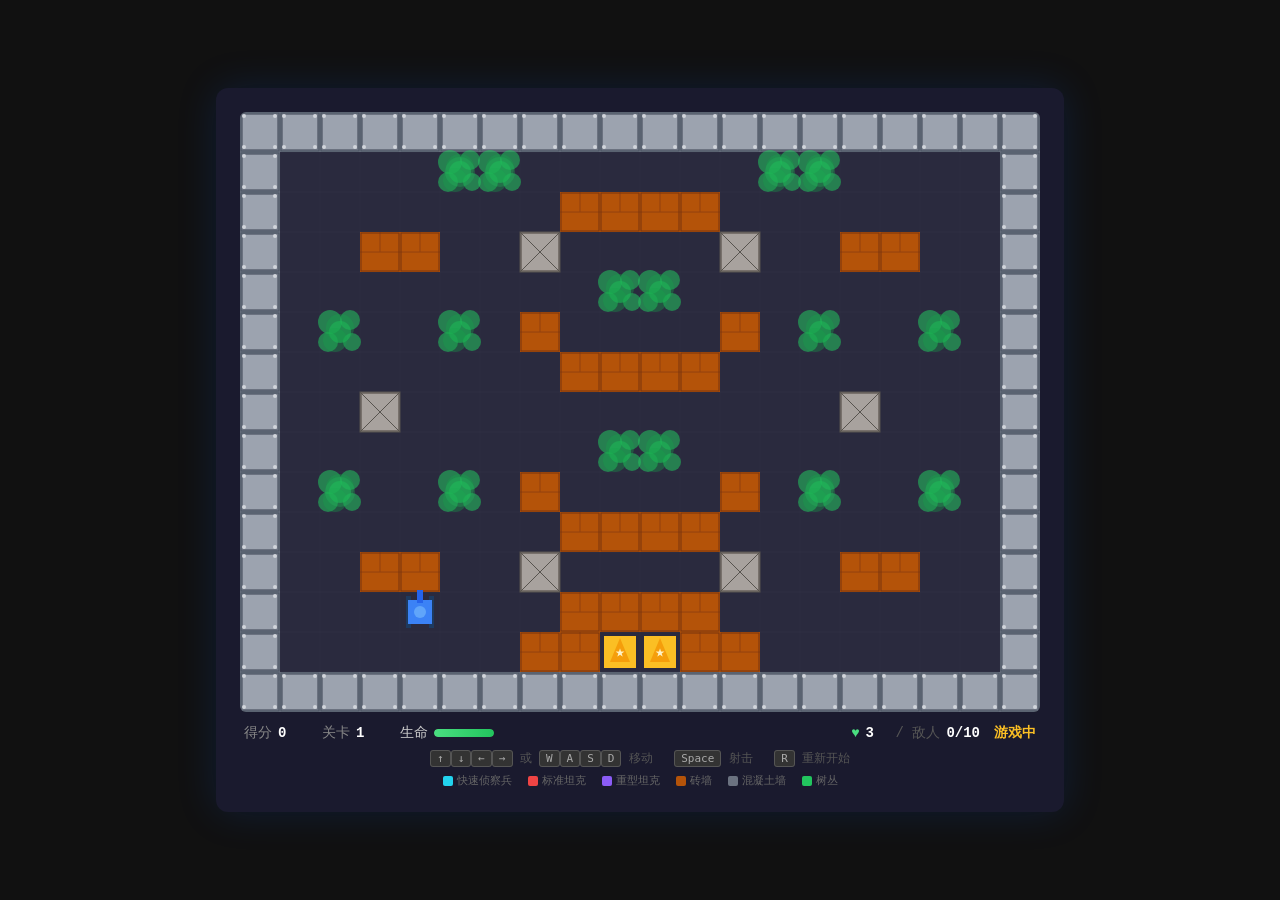
==== tank.html @ 2a3b8812 "Fix: restart speed bug, add base brick wall protection" ====
<!DOCTYPE html>
<html lang="zh-CN">
<head>
<meta charset="UTF-8">
<meta name="viewport" content="width=device-width, initial-scale=1.0">
<title>坦克大战</title>
<style>
*,*::before,*::after{margin:0;padding:0;box-sizing:border-box}
body{background:#111;display:flex;justify-content:center;align-items:center;min-height:100vh;font-family:'Courier New',monospace;user-select:none;overflow:hidden}
.game-wrapper{background:#1a1a2e;border-radius:12px;padding:24px;box-shadow:0 0 40px rgba(0,100,255,0.15)}
canvas{display:block;border-radius:6px;box-shadow:inset 0 0 20px rgba(0,0,0,0.5);background:#2a2a3e}
.hud{display:flex;justify-content:space-between;align-items:center;margin-top:12px;color:#ccc;font-size:14px;padding:0 4px}
.hud-left,.hud-right{display:flex;gap:24px}
.hud-item{display:flex;align-items:center;gap:6px}
.hud-item .label{color:#888}
.hud-item .value{color:#fff;font-weight:bold;min-width:20px}
.lives-icon{color:#4ade80}
.hp-bar{display:flex;align-items:center;gap:6px}
.hp-bar-fill{width:60px;height:8px;background:#333;border-radius:4px;overflow:hidden}
.hp-bar-fill div{height:100%;background:linear-gradient(90deg,#4ade80,#22c55e);border-radius:4px;transition:width 0.2s}
.controls-hint{color:#555;font-size:12px;text-align:center;margin-top:8px}
.controls-hint kbd{background:#333;color:#aaa;padding:1px 6px;border-radius:3px;border:1px solid #555;font-size:11px}
.legend{display:flex;gap:16px;justify-content:center;margin-top:6px;font-size:11px;color:#666}
.legend-item{display:flex;align-items:center;gap:4px}
.legend-dot{width:10px;height:10px;border-radius:2px;display:inline-block}
</style>
</head>
<body>
<div class="game-wrapper">
<canvas id="gameCanvas" width="800" height="600"></canvas>
<div class="hud">
  <div class="hud-left">
    <div class="hud-item"><span class="label">得分</span><span class="value" id="score">0</span></div>
    <div class="hud-item"><span class="label">关卡</span><span class="value" id="wave">1</span></div>
    <div class="hp-bar">
      <span class="label">生命</span>
      <div class="hp-bar-fill"><div id="hpFill" style="width:100%"></div></div>
    </div>
  </div>
  <div class="hud-item">
    <span class="lives-icon">&#9829;</span><span class="value" id="lives">3</span>
    <span style="color:#555;margin-left:4px;">/ 敌人</span><span class="value" id="enemies">0</span>
    <span class="value" id="gameState" style="color:#fbbf24;margin-left:8px;">游戏中</span>
  </div>
</div>
<div class="controls-hint">
  <kbd>&uarr;</kbd><kbd>&darr;</kbd><kbd>&larr;</kbd><kbd>&rarr;</kbd> 或 <kbd>W</kbd><kbd>A</kbd><kbd>S</kbd><kbd>D</kbd> 移动 &nbsp;
  <kbd>Space</kbd> 射击 &nbsp;
  <kbd>R</kbd> 重新开始
</div>
<div class="legend">
  <span class="legend-item"><span class="legend-dot" style="background:#22d3ee"></span>快速侦察兵</span>
  <span class="legend-item"><span class="legend-dot" style="background:#ef4444"></span>标准坦克</span>
  <span class="legend-item"><span class="legend-dot" style="background:#8b5cf6"></span>重型坦克</span>
  <span class="legend-item"><span class="legend-dot" style="background:#b45309"></span>砖墙</span>
  <span class="legend-item"><span class="legend-dot" style="background:#6b7280"></span>混凝土墙</span>
  <span class="legend-item"><span class="legend-dot" style="background:#22c55e"></span>树丛</span>
</div>
</div>
<script>
// ===================== Canvas =====================
const canvas=document.getElementById('gameCanvas'),ctx=canvas.getContext('2d');
const W=800,H=600,TILE=40,COLS=20,ROWS=15;
const DIR={UP:0,RIGHT:1,DOWN:2,LEFT:3},DX=[0,1,0,-1],DY=[-1,0,1,0];

// ===================== Tank Types =====================
const TANK_TYPES={
  FAST:{
    id:'fast',speed:1.2,size:28,bulletDamage:33,wallDamage:1,hp:1,
    color:'#22d3ee',trackColor:'#0e7490',bodyColor:'#22d3ee',accentColor:'#67e8f9',barrelColor:'#0891b2',
    label:'侦察兵',score:80
  },
  MEDIUM:{
    id:'medium',speed:0.9,size:32,bulletDamage:50,wallDamage:3,hp:2,
    color:'#ef4444',trackColor:'#991b1b',bodyColor:'#ef4444',accentColor:'#f87171',barrelColor:'#b91c1c',
    label:'标准坦克',score:120
  },
  HEAVY:{
    id:'heavy',speed:0.6,size:36,bulletDamage:100,wallDamage:9,hp:3,
    color:'#8b5cf6',trackColor:'#4c1d95',bodyColor:'#8b5cf6',accentColor:'#a78bfa',barrelColor:'#5b21b6',
    label:'重型坦克',score:180
  }
};
const TANK_TYPE_KEYS=['FAST','MEDIUM','HEAVY'];
const PLAYER_MAX_HP=100;

// ===================== Map =====================
// 0=empty 1=brick 2=steel 3=base 4=concrete 5=bush
const MAP_TEMPLATE=[
  [2,2,2,2,2,2,2,2,2,2,2,2,2,2,2,2,2,2,2,2],
  [2,0,0,0,0,5,5,0,0,0,0,0,0,5,5,0,0,0,0,2],
  [2,0,0,0,0,0,0,0,1,1,1,1,0,0,0,0,0,0,0,2],
  [2,0,0,1,1,0,0,4,0,0,0,0,4,0,0,1,1,0,0,2],
  [2,0,0,0,0,0,0,0,0,5,5,0,0,0,0,0,0,0,0,2],
  [2,0,5,0,0,5,0,1,0,0,0,0,1,0,5,0,0,5,0,2],
  [2,0,0,0,0,0,0,0,1,1,1,1,0,0,0,0,0,0,0,2],
  [2,0,0,4,0,0,0,0,0,0,0,0,0,0,0,4,0,0,0,2],
  [2,0,0,0,0,0,0,0,0,5,5,0,0,0,0,0,0,0,0,2],
  [2,0,5,0,0,5,0,1,0,0,0,0,1,0,5,0,0,5,0,2],
  [2,0,0,0,0,0,0,0,1,1,1,1,0,0,0,0,0,0,0,2],
  [2,0,0,1,1,0,0,4,0,0,0,0,4,0,0,1,1,0,0,2],
  [2,0,0,0,0,0,0,0,1,1,1,1,0,0,0,0,0,0,0,2],
  [2,0,0,0,0,0,0,1,1,3,3,1,1,0,0,0,0,0,0,2],
  [2,2,2,2,2,2,2,2,2,2,2,2,2,2,2,2,2,2,2,2]
];

// ===================== Wall HP =====================
const WALL_INIT_HP={1:3,4:9};
function initWallHp(map){
  const hp={};
  for(let r=0;r<ROWS;r++)
    for(let c=0;c<COLS;c++)
      if(map[r][c]===1||map[r][c]===4) hp[r+','+c]=WALL_INIT_HP[map[r][c]];
  return hp;
}

// ===================== Classes =====================
class Tank{
  constructor(x,y,dir,type,isPlayer){
    this.x=x;this.y=y;this.dir=dir;
    this.type=type;
    this.isPlayer=isPlayer;
    this.size=type.size;
    this.speed=type.speed;
    this.alive=true;
    this.lastFire=0;
    this.cooldown=isPlayer?300:1500+Math.random()*500;
    this.hp=isPlayer?PLAYER_MAX_HP:type.hp;
    this.maxHp=this.hp;
    this.invincible=0;
    this.aiDir=dir;
    this.aiTimer=30+Math.floor(Math.random()*60);
    this.aiFireTimer=60+Math.floor(Math.random()*80);
    this.aiFireInterval=2000+Math.random()*3000;
  }
  get cx(){return this.x+this.size/2}
  get cy(){return this.y+this.size/2}
  get rect(){return{x:this.x,y:this.y,w:this.size,h:this.size}}
  canFire(now){return now-this.lastFire>=this.cooldown}
  fire(now){
    this.lastFire=now;
    const bx=this.cx+DX[this.dir]*(this.size/2+2);
    const by=this.cy+DY[this.dir]*(this.size/2+2);
    return new Bullet(bx,by,this.dir,this);
  }
  wouldCollide(nx,ny,map,tanks){
    const m=1;
    const l=Math.floor((nx+m)/TILE),r=Math.floor((nx+this.size-m-1)/TILE);
    const t=Math.floor((ny+m)/TILE),b=Math.floor((ny+this.size-m-1)/TILE);
    for(let row=t;row<=b;row++)
      for(let col=l;col<=r;col++){
        if(row<0||row>=ROWS||col<0||col>=COLS) return true;
        const tile=map[row][col];
        if(tile!==0&&tile!==5&&tile!==3) return true; // bush and base are passable for tanks
      }
    for(const tank of tanks){
      if(tank===this||!tank.alive) continue;
      if(nx<tank.x+tank.size&&nx+this.size>tank.x&&ny<tank.y+tank.size&&ny+this.size>tank.y) return true;
    }
    return false;
  }
  move(dir,map,tanks){
    this.dir=dir;
    const nx=this.x+DX[dir]*this.speed;
    const ny=this.y+DY[dir]*this.speed;
    if(!this.wouldCollide(nx,ny,map,tanks)){this.x=nx;this.y=ny;return true}
    return false;
  }
  takeDamage(dmg){
    if(this.invincible>0) return false;
    this.hp-=dmg;
    if(this.hp<=0){this.hp=0;this.alive=false;return true}
    this.invincible=30;
    return false;
  }
  draw(ctx){
    if(!this.alive) return;
    const s=this.size,x=this.x,y=this.y,t=this.type;
    if(this.invincible>0&&Math.floor(this.invincible/3)%2===0) return;
    ctx.save();
    // Player uses blue colors
    const pCol=this.isPlayer?{track:'#1e3a5f',body:'#3b82f6',accent:'#60a5fa',barrel:'#2563eb'}:null;
    // Tracks
    ctx.fillStyle=pCol?pCol.track:t.trackColor;
    if(this.dir===DIR.UP||this.dir===DIR.DOWN){
      ctx.fillRect(x+2,y,5,s);ctx.fillRect(x+s-7,y,5,s);
    }else{
      ctx.fillRect(x,y+2,s,5);ctx.fillRect(x,y+s-7,s,5);
    }
    ctx.fillStyle=pCol?pCol.body:t.bodyColor;
    if(t.id==='fast'){
      // Angular body for fast tank
      ctx.beginPath();
      ctx.moveTo(x+4,y+s/2);ctx.lineTo(x+s/2,y+4);ctx.lineTo(x+s-4,y+s/2);
      ctx.lineTo(x+s/2,y+s-4);ctx.closePath();ctx.fill();
    }else if(t.id==='heavy'){
      // Heavy: thicker body with extra armor lines
      ctx.fillRect(x+3,y+3,s-6,s-6);
      ctx.fillStyle='rgba(255,255,255,0.1)';
      ctx.fillRect(x+6,y+6,s-12,s-12);
    }else{
      ctx.fillRect(x+4,y+4,s-8,s-8);
    }
    ctx.fillStyle=pCol?pCol.accent:t.accentColor;
    const r=t.id==='heavy'?8:6;
    ctx.beginPath();ctx.arc(x+s/2,y+s/2,r,0,Math.PI*2);ctx.fill();
    ctx.fillStyle=pCol?pCol.barrel:t.barrelColor;
    const bl=this.isPlayer?11:t.id==='heavy'?12:10;
    const bw=t.id==='fast'?4:6;
    const bx=x+s/2+DX[this.dir]*bl,by=y+s/2+DY[this.dir]*bl;
    if(this.dir===DIR.UP||this.dir===DIR.DOWN){
      ctx.fillRect(bx-bw/2,by-(this.dir===DIR.UP?bl:0),bw,bl+2);
    }else{
      ctx.fillRect(bx-(this.dir===DIR.LEFT?bl:0),by-bw/2,bl+2,bw);
    }
    ctx.restore();
  }
}

class Bullet{
  constructor(x,y,dir,tank){
    this.x=x;this.y=y;this.dir=dir;
    this.tank=tank;
    this.isPlayer=tank.isPlayer;
    this.speed=tank.isPlayer?5:tank.type.id==='fast'?4.5:tank.type.id==='heavy'?3.5:4;
    this.size=6;
    this.alive=true;
    this.wallDamage=tank.isPlayer?3:tank.type.wallDamage;
    this.pDamage=tank.isPlayer?1:tank.type.bulletDamage;
  }
  get cx(){return this.x+this.size/2}
  get cy(){return this.y+this.size/2}
  move(){
    this.x+=DX[this.dir]*this.speed;this.y+=DY[this.dir]*this.speed;
    if(this.x<-10||this.x>W+10||this.y<-10||this.y>H+10) this.alive=false;
  }
  draw(ctx){
    if(!this.alive) return;
    const c=this.isPlayer?'#ffdd44':this.tank.type.id==='fast'?'#67e8f9':this.tank.type.id==='heavy'?'#c084fc':'#ff6666';
    ctx.fillStyle=c;ctx.shadowColor=c;ctx.shadowBlur=8;
    ctx.beginPath();ctx.arc(this.cx,this.cy,this.size/2,0,Math.PI*2);ctx.fill();
    ctx.shadowBlur=0;
  }
}

class Explosion{
  constructor(x,y,big){this.x=x;this.y=y;this.radius=big?24:16;this.maxRadius=big?28:18;this.life=1;this.alive=true}
  update(){this.life-=0.04;if(this.life<=0){this.alive=false;return}this.radius+=(this.maxRadius-this.radius)*0.2}
  draw(ctx){
    if(!this.alive) return;
    const a=this.life;
    ctx.fillStyle=`rgba(255,200,50,${a*0.3})`;ctx.beginPath();ctx.arc(this.x,this.y,this.radius*1.5,0,Math.PI*2);ctx.fill();
    ctx.fillStyle=`rgba(255,255,255,${a})`;ctx.beginPath();ctx.arc(this.x,this.y,this.radius*0.4,0,Math.PI*2);ctx.fill();
    ctx.fillStyle=`rgba(255,150,50,${a*0.8})`;ctx.beginPath();ctx.arc(this.x,this.y,this.radius*0.8,0,Math.PI*2);ctx.fill();
  }
}

// ===================== Game =====================
let game=null;

function createGame(){
  const map=MAP_TEMPLATE.map(r=>[...r]);
  const wallHp=initWallHp(map);
  const player=new Tank(4*TILE+4,12*TILE+4,DIR.UP,TANK_TYPES.MEDIUM,true);
  player.hp=PLAYER_MAX_HP;player.maxHp=PLAYER_MAX_HP;
  return{
    map,wallHp,player,
    enemies:[],bullets:[],explosions:[],
    score:0,lives:3,wave:0,
    enemiesSpawned:0,enemiesKilled:0,
    spawnTimer:0,spawnInterval:3000,
    state:'playing',keys:{},
    ENEMIES_PER_WAVE:10,MAX_ACTIVE_ENEMIES:4,
    spawnPositions:[[1*TILE+4,1*TILE+4],[9*TILE+4,1*TILE+4],[17*TILE+4,1*TILE+4]],
    nextWave(){
      this.wave++;this.enemiesSpawned=0;this.enemiesKilled=0;
      // Heal some walls
      for(let r=0;r<ROWS;r++)for(let c=0;c<COLS;c++){
        if(MAP_TEMPLATE[r][c]===1&&this.map[r][c]===0&&Math.random()<0.3){
          this.map[r][c]=1;this.wallHp[r+','+c]=WALL_INIT_HP[1];
        }
      }
    },
    spawnEnemy(now){
      if(this.enemiesSpawned>=this.ENEMIES_PER_WAVE) return;
      if(this.enemies.filter(e=>e.alive).length>=this.MAX_ACTIVE_ENEMIES) return;
      // Random tank type with weighted distribution
      const r=Math.random();
      const tKey=r<0.4?'FAST':r<0.75?'MEDIUM':'HEAVY';
      const type=TANK_TYPES[tKey];
      for(let a=0;a<3;a++){
        const p=this.spawnPositions[(Math.floor(Math.random()*3)+a)%3];
        const tank=new Tank(p[0],p[1],DIR.DOWN,type,false);
        if(!tank.wouldCollide(tank.x,tank.y,this.map,[this.player,...this.enemies])){
          this.enemies.push(tank);this.enemiesSpawned++;return;
        }
      }
    }
  };
}

// ===================== Update =====================
function update(g,now){
  if(g.state!=='playing') return;
  const{map,wallHp,player,enemies,explosions}=g;
  // Player input
  if(g.keys['ArrowUp']||g.keys['w'])player.move(DIR.UP,map,[player,...enemies]);
  else if(g.keys['ArrowDown']||g.keys['s'])player.move(DIR.DOWN,map,[player,...enemies]);
  else if(g.keys['ArrowLeft']||g.keys['a'])player.move(DIR.LEFT,map,[player,...enemies]);
  else if(g.keys['ArrowRight']||g.keys['d'])player.move(DIR.RIGHT,map,[player,...enemies]);
  if(player.invincible>0) player.invincible--;
  if(g.keys[' ']&&player.canFire(now)&&player.alive){
    g.bullets.push(player.fire(now));
  }
  // Enemy AI
  for(const e of enemies){
    if(!e.alive) continue;
    e.aiTimer--;e.aiFireTimer--;
    if(e.aiTimer<=0){
      e.aiDir=Math.floor(Math.random()*4);
      e.aiTimer=40+Math.floor(Math.random()*80);
    }
    if(!e.move(e.aiDir,map,[player,...enemies])){
      e.aiDir=Math.floor(Math.random()*4);
      e.aiTimer=20+Math.floor(Math.random()*40);
    }
    if(e.aiFireTimer<=0&&e.canFire(now)){
      g.bullets.push(e.fire(now));
      e.aiFireTimer=40+Math.floor(Math.random()*80);
    }
  }
  // Bullets
  const newBullets=[];
  for(const b of g.bullets){
    if(!b.alive) continue;
    b.move();if(!b.alive) continue;
    const cx=b.cx,cy=b.cy;
    const col=Math.floor(cx/TILE),row=Math.floor(cy/TILE);
    if(row>=0&&row<ROWS&&col>=0&&col<COLS){
      const tile=map[row][col];
      if(tile===1||tile===4){
        const key=row+','+col;
        let hp=wallHp[key]||0;
        hp-=b.wallDamage;
        if(hp<=0){
          map[row][col]=0;delete wallHp[key];
          explosions.push(new Explosion(col*TILE+TILE/2,row*TILE+TILE/2,tile===4));
        }else{
          wallHp[key]=hp;
          // Show spark
          explosions.push(new Explosion(cx,cy,false));
        }
        b.alive=false;continue;
      }else if(tile===2){
        b.alive=false;continue;
      }else if(tile===3){
        map[row][col]=0;b.alive=false;
        explosions.push(new Explosion(col*TILE+TILE/2,row*TILE+TILE/2,true));
        g.state='gameover';continue;
      }
    }
    // Bullet vs tanks
    if(b.isPlayer){
      for(const e of enemies){
        if(!e.alive) continue;
        if(b.x<e.x+e.size&&b.x+b.size>e.x&&b.y<e.y+e.size&&b.y+b.size>e.y){
          b.alive=false;
          if(e.takeDamage(b.pDamage)){
            g.score+=e.type.score;g.enemiesKilled++;
            explosions.push(new Explosion(e.cx,e.cy,true));
          }else{
            explosions.push(new Explosion(b.cx,b.cy,false));
          }
          break;
        }
      }
    }else if(player.alive){
      if(b.x<player.x+player.size&&b.x+b.size>player.x&&b.y<player.y+player.size&&b.y+b.size>player.y){
        b.alive=false;
        if(player.takeDamage(b.pDamage)){
          explosions.push(new Explosion(player.cx,player.cy,true));
          g.lives--;
          if(g.lives<=0){player.alive=false;g.state='gameover'}
          else{
            player.x=4*TILE+4;player.y=12*TILE+4;player.dir=DIR.UP;
            player.hp=PLAYER_MAX_HP;player.invincible=120;
            explosions.push(new Explosion(player.cx,player.cy,false));
          }
        }else{
          explosions.push(new Explosion(b.cx,b.cy,false));
        }
      }
    }
  }
  g.bullets=g.bullets.filter(b=>b.alive);
  g.explosions=explosions.filter(e=>e.alive);
  // Spawn
  g.spawnTimer+=16;
  if(g.spawnTimer>=g.spawnInterval){g.spawnTimer=0;g.spawnEnemy(now)}
  // Wave check
  if(g.enemiesKilled>=g.ENEMIES_PER_WAVE&&g.enemies.filter(e=>e.alive).length===0){
    g.nextWave();
    explosions.push(new Explosion(W/2,H/2,true));
  }
}

// ===================== Render =====================
function render(g){
  const{map,player,enemies,bullets,explosions}=g;
  ctx.fillStyle='#2a2a3e';ctx.fillRect(0,0,W,H);
  // Grid
  ctx.strokeStyle='rgba(255,255,255,0.02)';ctx.lineWidth=1;
  for(let x=0;x<=W;x+=TILE){ctx.beginPath();ctx.moveTo(x,0);ctx.lineTo(x,H);ctx.stroke()}
  for(let y=0;y<=H;y+=TILE){ctx.beginPath();ctx.moveTo(0,y);ctx.lineTo(W,y);ctx.stroke()}
  // Map tiles (except bushes)
  const bushTiles=[];
  for(let r=0;r<ROWS;r++)for(let c=0;c<COLS;c++){
    const t=map[r][c],x=c*TILE,y=r*TILE;
    if(t===0) continue;
    if(t===5){bushTiles.push({r,c,x,y});continue}
    if(t===1){
      ctx.fillStyle='#b45309';ctx.fillRect(x,y,TILE,TILE);
      ctx.strokeStyle='#92400e';ctx.lineWidth=1;
      ctx.beginPath();ctx.moveTo(x,y+TILE/2);ctx.lineTo(x+TILE,y+TILE/2);
      ctx.moveTo(x+TILE/2,y);ctx.lineTo(x+TILE/2,y+TILE/2);ctx.stroke();
      ctx.strokeStyle='#78350f';ctx.strokeRect(x+1,y+1,TILE-2,TILE-2);
    }else if(t===2){
      ctx.fillStyle='#6b7280';ctx.fillRect(x,y,TILE,TILE);
      ctx.fillStyle='#9ca3af';ctx.fillRect(x+3,y+3,TILE-6,TILE-6);
      ctx.strokeStyle='#4b5563';ctx.lineWidth=1;ctx.strokeRect(x+1,y+1,TILE-2,TILE-2);
      ctx.fillStyle='#d1d5db';
      [[4,4],[4,TILE-5],[TILE-5,4],[TILE-5,TILE-5]].forEach(([rx,ry])=>{
        ctx.beginPath();ctx.arc(x+rx,y+ry,2,0,Math.PI*2);ctx.fill();
      });
    }else if(t===3){
      ctx.fillStyle='#fbbf24';ctx.fillRect(x+4,y+4,TILE-8,TILE-8);
      ctx.fillStyle='#f59e0b';
      ctx.beginPath();ctx.moveTo(x+TILE/2,y+6);
      ctx.lineTo(x+TILE/2+10,y+TILE-10);ctx.lineTo(x+TILE/2-10,y+TILE-10);
      ctx.closePath();ctx.fill();
      ctx.fillStyle='#fef3c7';
      ctx.font='10px sans-serif';ctx.textAlign='center';
      ctx.fillText('★',x+TILE/2,y+TILE/2+4);
    }else if(t===4){
      // Concrete wall
      ctx.fillStyle='#78716c';ctx.fillRect(x,y,TILE,TILE);
      ctx.fillStyle='#a8a29e';ctx.fillRect(x+2,y+2,TILE-4,TILE-4);
      ctx.strokeStyle='#57534e';ctx.lineWidth=1;
      ctx.strokeRect(x,y,TILE,TILE);
      // Cross pattern
      ctx.beginPath();ctx.moveTo(x,y);ctx.lineTo(x+TILE,y+TILE);
      ctx.moveTo(x+TILE,y);ctx.lineTo(x,y+TILE);ctx.stroke();
    }
  }
  // Explosions
  for(const ex of explosions)ex.draw(ctx);
  // Bullets
  for(const b of bullets)b.draw(ctx);
  // Tanks
  for(const e of enemies)e.draw(ctx);
  player.draw(ctx);
  // Bushes (semi-transparent on top)
  for(const bt of bushTiles){
    const{x,y}=bt;
    ctx.fillStyle='rgba(34,197,94,0.55)';
    ctx.beginPath();ctx.arc(x+10,y+10,12,0,Math.PI*2);ctx.fill();
    ctx.beginPath();ctx.arc(x+30,y+8,10,0,Math.PI*2);ctx.fill();
    ctx.beginPath();ctx.arc(x+20,y+20,11,0,Math.PI*2);ctx.fill();
    ctx.beginPath();ctx.arc(x+8,y+30,10,0,Math.PI*2);ctx.fill();
    ctx.beginPath();ctx.arc(x+32,y+30,9,0,Math.PI*2);ctx.fill();
    ctx.fillStyle='rgba(22,163,74,0.35)';
    ctx.beginPath();ctx.arc(x+20,y+16,14,0,Math.PI*2);ctx.fill();
    ctx.beginPath();ctx.arc(x+15,y+28,12,0,Math.PI*2);ctx.fill();
    // On bush tiles near base, draw lighter
    if(bt.r===1||bt.r===9){
      ctx.fillStyle='rgba(34,197,94,0.25)';
      ctx.beginPath();ctx.arc(x+20,y+20,15,0,Math.PI*2);ctx.fill();
    }
  }
  // Bullet trail sparkles near wall hits
  // Game over
  if(g.state==='gameover'){
    ctx.fillStyle='rgba(0,0,0,0.6)';ctx.fillRect(0,0,W,H);
    ctx.fillStyle='#ef4444';ctx.font='bold 48px "Courier New",monospace';ctx.textAlign='center';
    ctx.fillText('游戏结束',W/2,H/2-16);
    ctx.fillStyle='#aaa';ctx.font='18px "Courier New",monospace';
    ctx.fillText('得分: '+g.score+'  |  按 R 重新开始',W/2,H/2+36);
  }
  // HUD
  document.getElementById('score').textContent=g.score;
  document.getElementById('lives').textContent=g.lives;
  document.getElementById('wave').textContent=g.wave;
  document.getElementById('enemies').textContent=g.enemies.filter(e=>e.alive).length+'/'+g.ENEMIES_PER_WAVE;
  document.getElementById('gameState').textContent=g.state==='playing'?'游戏中':'游戏结束';
  document.getElementById('hpFill').style.width=Math.max(0,(player.hp/PLAYER_MAX_HP)*100)+'%';
}

// ===================== Main =====================
let animFrame=null;
function startGame(){
  if(animFrame)cancelAnimationFrame(animFrame);
  game=createGame();game.nextWave();
  const loop=(now)=>{update(game,now);render(game);animFrame=requestAnimationFrame(loop)};
  animFrame=requestAnimationFrame(loop);
}
document.addEventListener('keydown',e=>{
  if(game)game.keys[e.key]=true;
  if(e.key==='r'||e.key==='R')startGame();
  if(['ArrowUp','ArrowDown','ArrowLeft','ArrowRight',' '].includes(e.key))e.preventDefault();
});
document.addEventListener('keyup',e=>{if(game)game.keys[e.key]=false});
startGame();
</script>
</body>
</html>
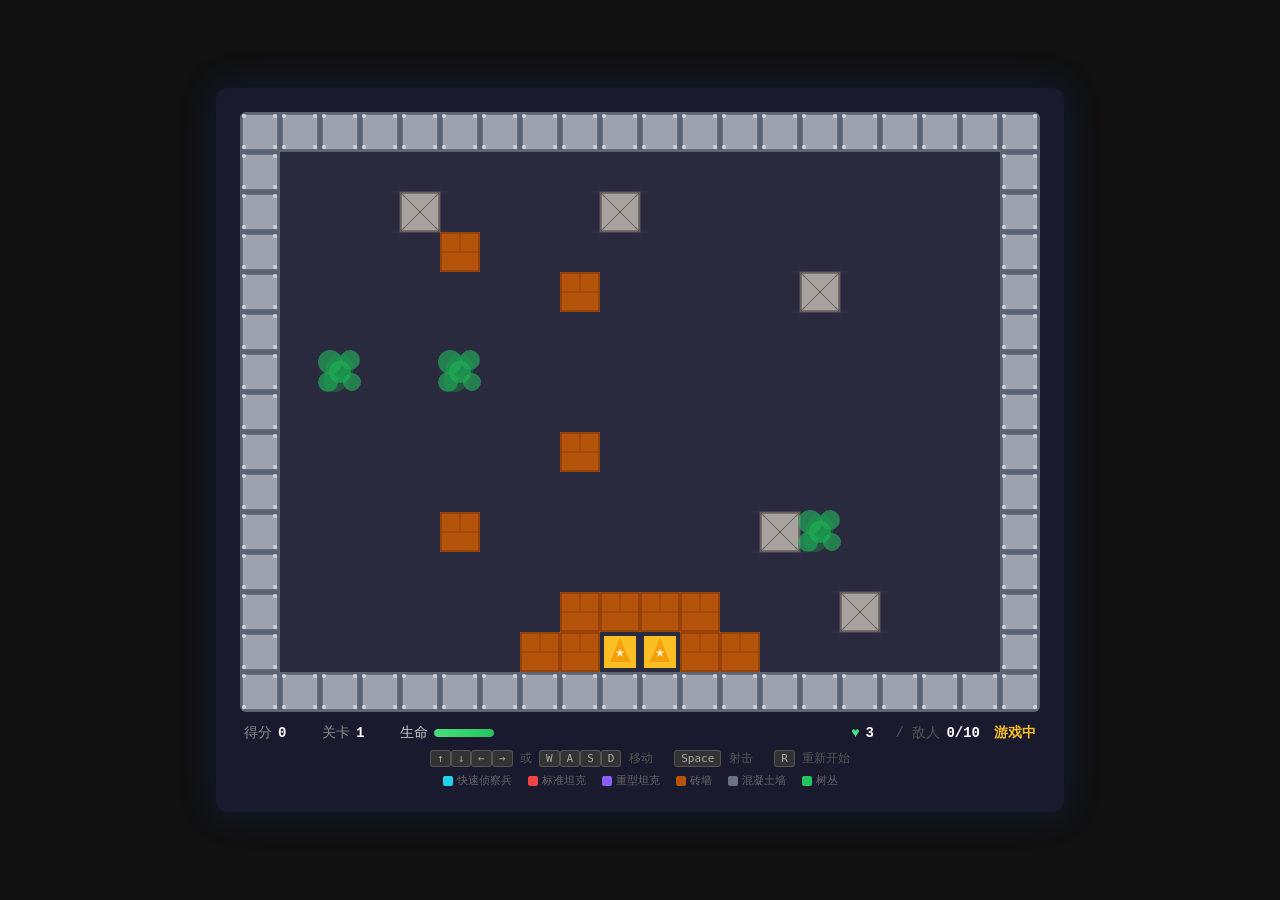
==== commit a9da8aa3: "Add: wave complete stats, wave intro animation, random map generation" ====
--- a/tank.html
+++ b/tank.html
@@ -104,7 +104,34 @@
   [2,2,2,2,2,2,2,2,2,2,2,2,2,2,2,2,2,2,2,2]
 ];
 
+// ===================== Map Generator =====================
+function generateMap(wave){
+  const map=Array.from({length:ROWS},()=>Array(COLS).fill(0));
+  for(let c=0;c<COLS;c++){map[0][c]=2;map[ROWS-1][c]=2}
+  for(let r=0;r<ROWS;r++){map[r][0]=2;map[r][COLS-1]=2}
+  // Base
+  map[13][9]=3;map[13][10]=3;
+  // Base protection
+  map[12][8]=1;map[12][9]=1;map[12][10]=1;map[12][11]=1;
+  map[13][7]=1;map[13][8]=1;map[13][11]=1;map[13][12]=1;
+  // Forbidden cells (clear spawns)
+  const forb=new Set();
+  forb.add('1,1');forb.add('9,1');forb.add('17,1');
+  forb.add('4,12');
+  for(let r=11;r<=13;r++)for(let c=6;c<=13;c++)forb.add(r+','+c);
+  // Random walls
+  const n=Math.floor(10+wave*2.5);
+  const types=[1,1,1,1,4,4,5,5];
+  for(let i=0;i<n;i++){
+    let r,c,k;
+    do{r=2+Math.floor(Math.random()*11);c=2+Math.floor(Math.random()*16);k=r+','+c}
+    while(map[r][c]!==0||forb.has(k));
+    map[r][c]=types[Math.floor(Math.random()*types.length)];
+  }
+  return map;
+}
 // ===================== Wall HP =====================
+
 const WALL_INIT_HP={1:3,4:9};
 function initWallHp(map){
   const hp={};
@@ -245,7 +272,7 @@
 
 class Explosion{
   constructor(x,y,big){this.x=x;this.y=y;this.radius=big?24:16;this.maxRadius=big?28:18;this.life=1;this.alive=true}
-  update(){this.life-=0.04;if(this.life<=0){this.alive=false;return}this.radius+=(this.maxRadius-this.radius)*0.2}
+  update(){this.life-=0.4;if(this.life<=0){this.alive=false;return}this.radius=this.maxRadius}
   draw(ctx){
     if(!this.alive) return;
     const a=this.life;
@@ -268,18 +295,21 @@
     enemies:[],bullets:[],explosions:[],
     score:0,lives:3,wave:0,
     enemiesSpawned:0,enemiesKilled:0,
+    killCounts:{FAST:0,MEDIUM:0,HEAVY:0},
     spawnTimer:0,spawnInterval:3000,
-    state:'playing',keys:{},
+    state:'playing',stateTimer:0,keys:{},
     ENEMIES_PER_WAVE:10,MAX_ACTIVE_ENEMIES:4,
     spawnPositions:[[1*TILE+4,1*TILE+4],[9*TILE+4,1*TILE+4],[17*TILE+4,1*TILE+4]],
     nextWave(){
       this.wave++;this.enemiesSpawned=0;this.enemiesKilled=0;
-      // Heal some walls
-      for(let r=0;r<ROWS;r++)for(let c=0;c<COLS;c++){
-        if(MAP_TEMPLATE[r][c]===1&&this.map[r][c]===0&&Math.random()<0.3){
-          this.map[r][c]=1;this.wallHp[r+','+c]=WALL_INIT_HP[1];
-        }
-      }
+      this.bullets=[];this.explosions=[];
+      this.enemies=[];
+      this.map=generateMap(this.wave);
+      this.wallHp=initWallHp(this.map);
+      this.player.x=4*TILE+4;this.player.y=12*TILE+4;
+      this.player.dir=DIR.UP;this.player.hp=PLAYER_MAX_HP;
+      this.player.alive=true;this.player.invincible=60;
+      this.spawnTimer=0;
     },
     spawnEnemy(now){
       if(this.enemiesSpawned>=this.ENEMIES_PER_WAVE) return;
@@ -301,6 +331,17 @@
 
 // ===================== Update =====================
 function update(g,now){
+  // --- State Machine ---
+  if(g.state==='waveIntro'){
+    g.stateTimer--;
+    if(g.stateTimer<=0) g.state='playing';
+    return;
+  }
+  if(g.state==='waveComplete'){
+    g.stateTimer--;
+    if(g.stateTimer<=0){g.nextWave();g.state='waveIntro';g.stateTimer=50}
+    return;
+  }
   if(g.state!=='playing') return;
   const{map,wallHp,player,enemies,explosions}=g;
   // Player input
@@ -316,6 +357,7 @@
   for(const e of enemies){
     if(!e.alive) continue;
     e.aiTimer--;e.aiFireTimer--;
+    if(e.invincible>0) e.invincible--;
     if(e.aiTimer<=0){
       e.aiDir=Math.floor(Math.random()*4);
       e.aiTimer=40+Math.floor(Math.random()*80);
@@ -347,8 +389,6 @@
           explosions.push(new Explosion(col*TILE+TILE/2,row*TILE+TILE/2,tile===4));
         }else{
           wallHp[key]=hp;
-          // Show spark
-          explosions.push(new Explosion(cx,cy,false));
         }
         b.alive=false;continue;
       }else if(tile===2){
@@ -367,9 +407,8 @@
           b.alive=false;
           if(e.takeDamage(b.pDamage)){
             g.score+=e.type.score;g.enemiesKilled++;
+            g.killCounts[e.type.id.toUpperCase()]++;
             explosions.push(new Explosion(e.cx,e.cy,true));
-          }else{
-            explosions.push(new Explosion(b.cx,b.cy,false));
           }
           break;
         }
@@ -384,22 +423,20 @@
           else{
             player.x=4*TILE+4;player.y=12*TILE+4;player.dir=DIR.UP;
             player.hp=PLAYER_MAX_HP;player.invincible=120;
-            explosions.push(new Explosion(player.cx,player.cy,false));
           }
-        }else{
-          explosions.push(new Explosion(b.cx,b.cy,false));
         }
       }
     }
   }
-  g.bullets=g.bullets.filter(b=>b.alive);
+  // Remove bullets from dead tanks and filter alive
+  g.bullets=g.bullets.filter(b=>b.alive&&(b.isPlayer||(b.tank&&b.tank.alive)));
   g.explosions=explosions.filter(e=>e.alive);
   // Spawn
   g.spawnTimer+=16;
   if(g.spawnTimer>=g.spawnInterval){g.spawnTimer=0;g.spawnEnemy(now)}
   // Wave check
   if(g.enemiesKilled>=g.ENEMIES_PER_WAVE&&g.enemies.filter(e=>e.alive).length===0){
-    g.nextWave();
+    g.state='waveComplete';g.stateTimer=300;
     explosions.push(new Explosion(W/2,H/2,true));
   }
 }
@@ -477,7 +514,40 @@
       ctx.beginPath();ctx.arc(x+20,y+20,15,0,Math.PI*2);ctx.fill();
     }
   }
-  // Bullet trail sparkles near wall hits
+  // Wave Complete screen
+  if(g.state==='waveComplete'){
+    ctx.fillStyle='rgba(0,0,0,0.65)';ctx.fillRect(0,0,W,H);
+    ctx.fillStyle='#fbbf24';ctx.font='bold 36px "Courier New",monospace';ctx.textAlign='center';
+    ctx.fillText('第 '+g.wave+' 关 完成!',W/2,120);
+    ctx.fillStyle='#ccc';ctx.font='18px "Courier New",monospace';
+    const kills=[['FAST','快速侦察兵','#22d3ee'],['MEDIUM','标准坦克','#ef4444'],['HEAVY','重型坦克','#8b5cf6']];
+    kills.forEach(([k,label,color],i)=>{
+      const cnt=g.killCounts[k]||0;
+      ctx.fillStyle=color;ctx.fillRect(W/2-120,170+i*38,16,16);
+      ctx.fillStyle='#ccc';ctx.textAlign='left';
+      ctx.fillText(label,W/2-88,185+i*38);
+      ctx.fillStyle='#fff';ctx.textAlign='right';
+      ctx.fillText('× '+cnt,W/2+120,185+i*38);
+    });
+    ctx.fillStyle='#888';ctx.textAlign='center';
+    ctx.fillText('—',W/2,310);
+    ctx.fillStyle='#fff';ctx.font='bold 22px "Courier New",monospace';
+    ctx.fillText('总分: '+g.score,W/2,348);
+    ctx.fillStyle='rgba(255,255,255,0.4)';ctx.font='14px "Courier New",monospace';
+    ctx.fillText('按任意键进入下一关  ('+Math.ceil(g.stateTimer/60)+'s)',W/2,390);
+  }
+  // Wave Intro screen
+  if(g.state==='waveIntro'){
+    ctx.fillStyle='rgba(0,0,0,0.5)';ctx.fillRect(0,0,W,H);
+    const progress=1-g.stateTimer/50;
+    const scale=0.5+progress*0.5;
+    ctx.save();ctx.translate(W/2,H/2);ctx.scale(scale,scale);
+    ctx.fillStyle='#fbbf24';ctx.font='bold 52px "Courier New",monospace';ctx.textAlign='center';
+    ctx.fillText('第 '+g.wave+' 关',0,-8);
+    ctx.fillStyle='rgba(255,255,255,0.5)';ctx.font='18px "Courier New",monospace';
+    ctx.fillText('准备迎战',0,36);
+    ctx.restore();
+  }
   // Game over
   if(g.state==='gameover'){
     ctx.fillStyle='rgba(0,0,0,0.6)';ctx.fillRect(0,0,W,H);
@@ -500,12 +570,17 @@
 function startGame(){
   if(animFrame)cancelAnimationFrame(animFrame);
   game=createGame();game.nextWave();
+  game.state='waveIntro';game.stateTimer=50;
   const loop=(now)=>{update(game,now);render(game);animFrame=requestAnimationFrame(loop)};
   animFrame=requestAnimationFrame(loop);
 }
 document.addEventListener('keydown',e=>{
   if(game)game.keys[e.key]=true;
   if(e.key==='r'||e.key==='R')startGame();
+  if(game&&game.state==='waveComplete'){
+    game.nextWave();game.state='waveIntro';game.stateTimer=50;
+    return;
+  }
   if(['ArrowUp','ArrowDown','ArrowLeft','ArrowRight',' '].includes(e.key))e.preventDefault();
 });
 document.addEventListener('keyup',e=>{if(game)game.keys[e.key]=false});
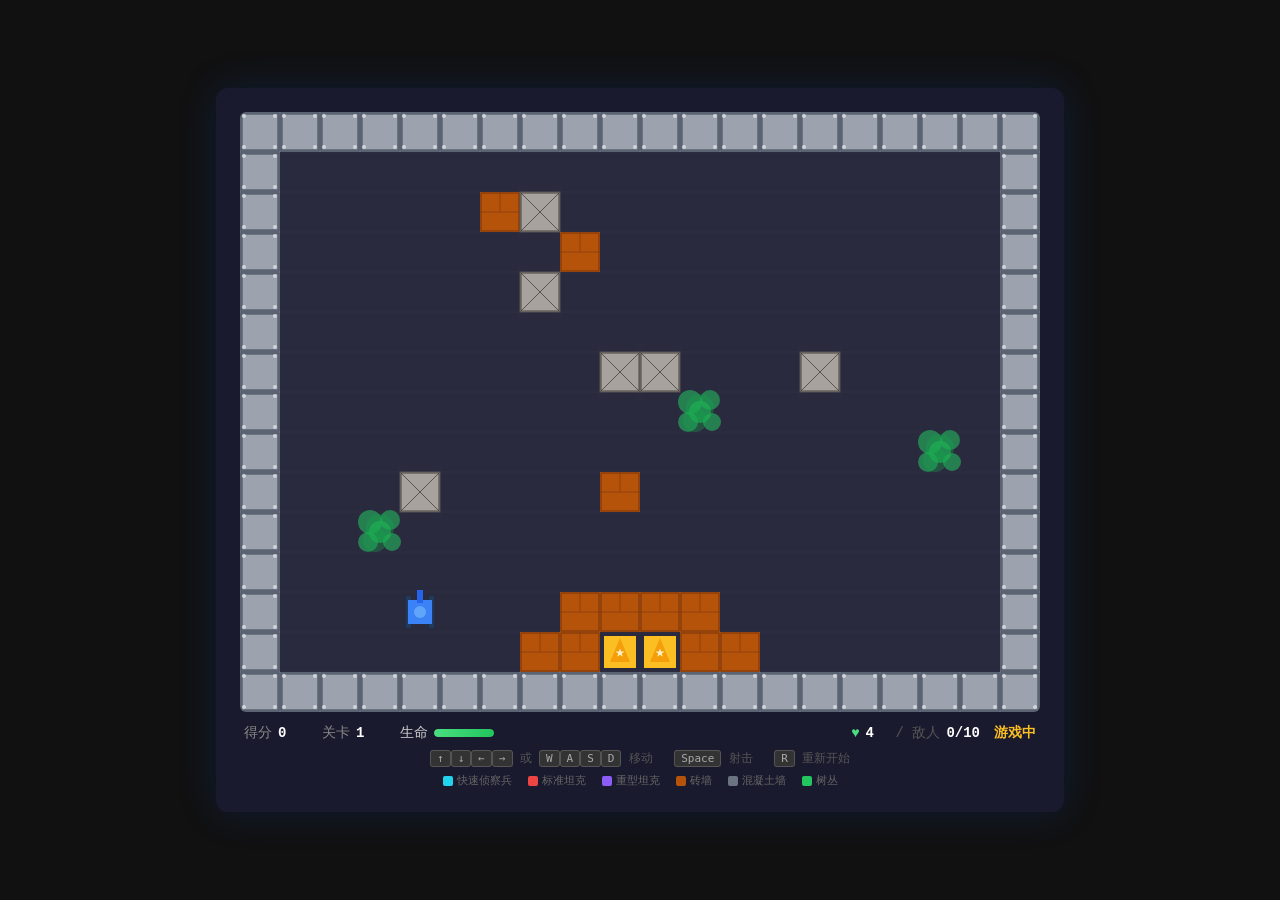
==== commit 80964eef: "Fix: player respawn bug, change lives from 3 to 4" ====
--- a/tank.html
+++ b/tank.html
@@ -293,7 +293,7 @@
   return{
     map,wallHp,player,
     enemies:[],bullets:[],explosions:[],
-    score:0,lives:3,wave:0,
+    score:0,lives:4,wave:0,
     enemiesSpawned:0,enemiesKilled:0,
     killCounts:{FAST:0,MEDIUM:0,HEAVY:0},
     spawnTimer:0,spawnInterval:3000,
@@ -422,7 +422,7 @@
           if(g.lives<=0){player.alive=false;g.state='gameover'}
           else{
             player.x=4*TILE+4;player.y=12*TILE+4;player.dir=DIR.UP;
-            player.hp=PLAYER_MAX_HP;player.invincible=120;
+            player.hp=PLAYER_MAX_HP;player.invincible=120;player.alive=true;
           }
         }
       }
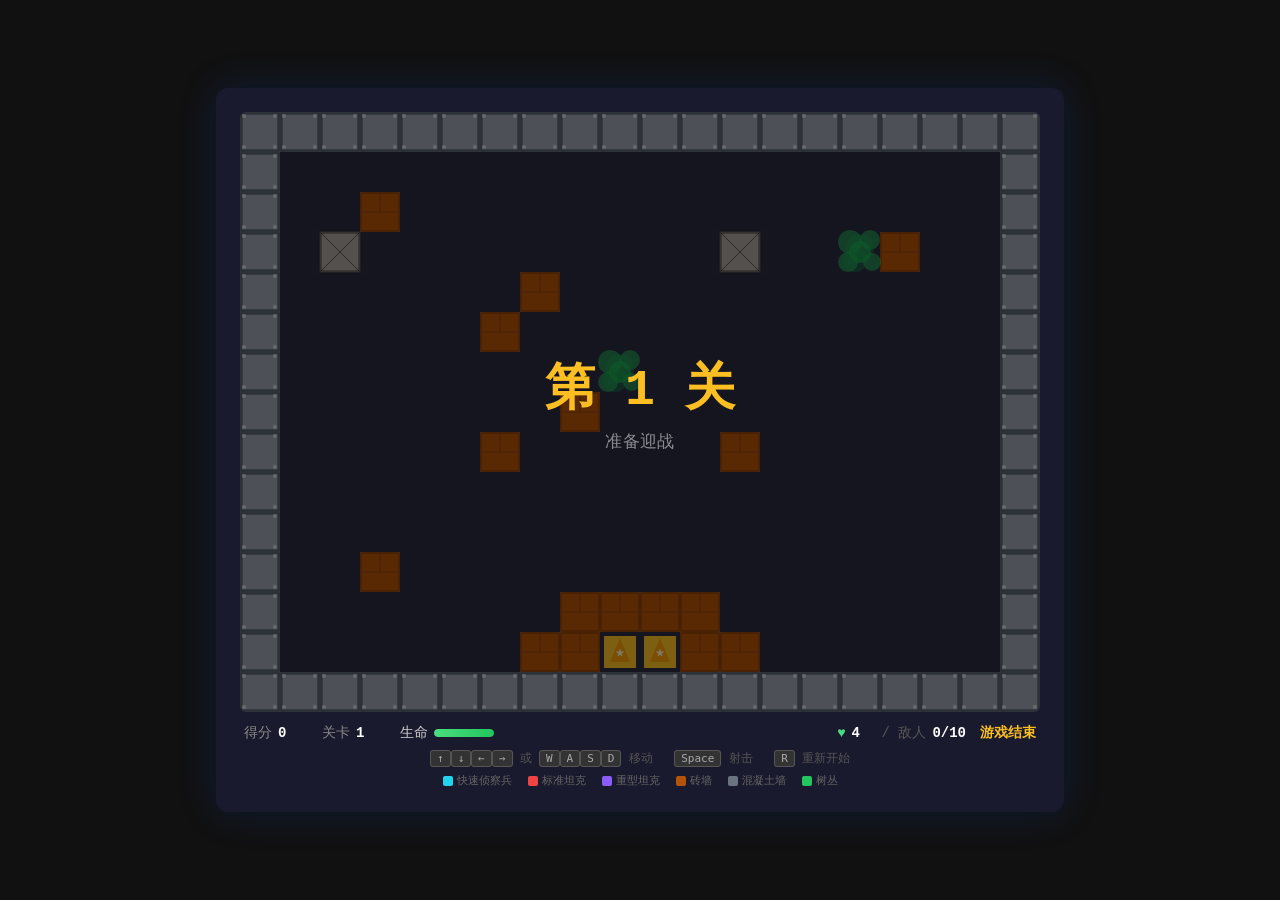
==== commit 43d45a86: "Remove all explosion effects (no circles anywhere)" ====
--- a/tank.html
+++ b/tank.html
@@ -386,7 +386,6 @@
         hp-=b.wallDamage;
         if(hp<=0){
           map[row][col]=0;delete wallHp[key];
-          explosions.push(new Explosion(col*TILE+TILE/2,row*TILE+TILE/2,tile===4));
         }else{
           wallHp[key]=hp;
         }
@@ -395,7 +394,6 @@
         b.alive=false;continue;
       }else if(tile===3){
         map[row][col]=0;b.alive=false;
-        explosions.push(new Explosion(col*TILE+TILE/2,row*TILE+TILE/2,true));
         g.state='gameover';continue;
       }
     }
@@ -408,7 +406,6 @@
           if(e.takeDamage(b.pDamage)){
             g.score+=e.type.score;g.enemiesKilled++;
             g.killCounts[e.type.id.toUpperCase()]++;
-            explosions.push(new Explosion(e.cx,e.cy,true));
           }
           break;
         }
@@ -417,7 +414,6 @@
       if(b.x<player.x+player.size&&b.x+b.size>player.x&&b.y<player.y+player.size&&b.y+b.size>player.y){
         b.alive=false;
         if(player.takeDamage(b.pDamage)){
-          explosions.push(new Explosion(player.cx,player.cy,true));
           g.lives--;
           if(g.lives<=0){player.alive=false;g.state='gameover'}
           else{
@@ -437,7 +433,6 @@
   // Wave check
   if(g.enemiesKilled>=g.ENEMIES_PER_WAVE&&g.enemies.filter(e=>e.alive).length===0){
     g.state='waveComplete';g.stateTimer=300;
-    explosions.push(new Explosion(W/2,H/2,true));
   }
 }
 
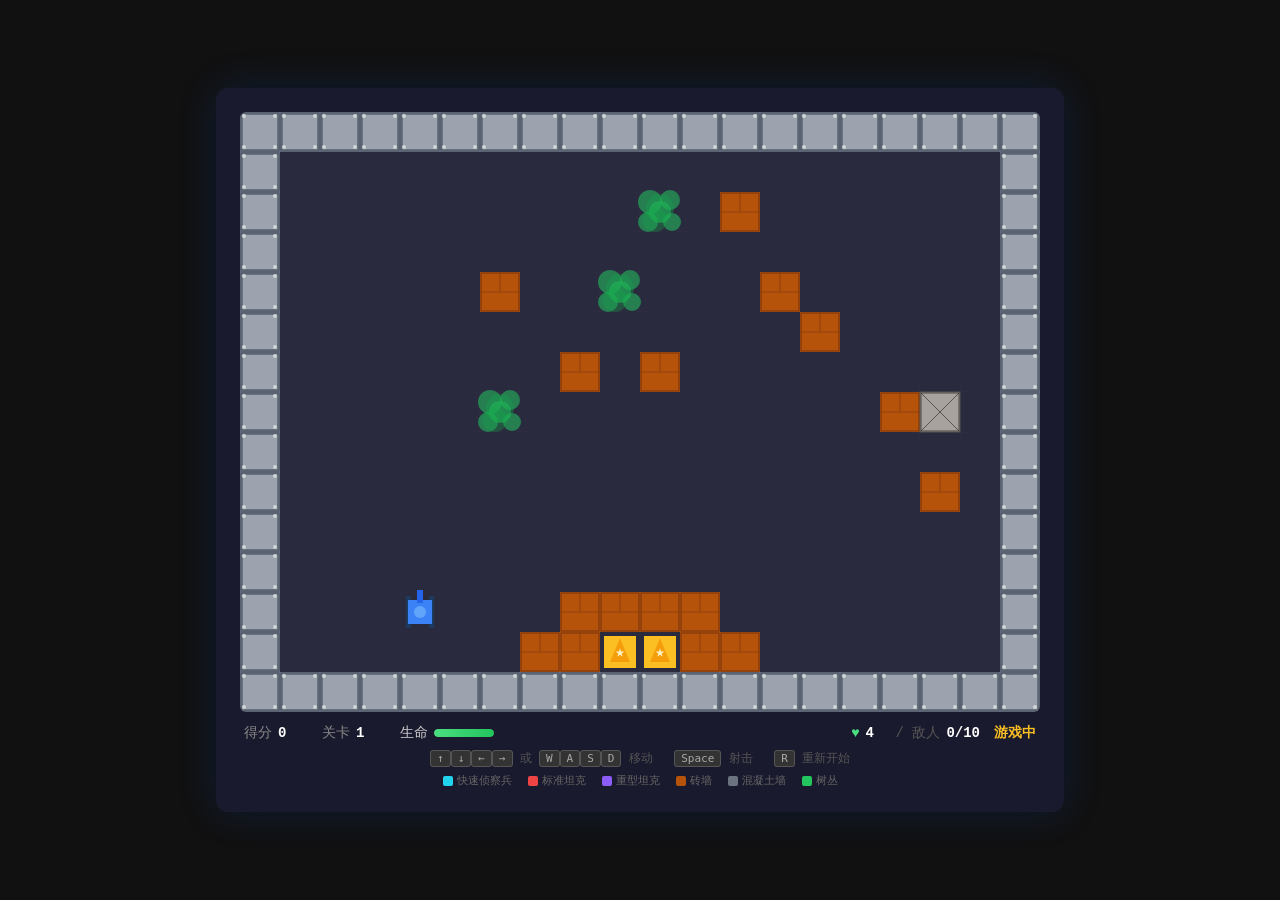
==== commit 00fb9fc1: "Remove waveComplete auto-advance, advance on click/key" ====
--- a/tank.html
+++ b/tank.html
@@ -338,8 +338,6 @@
     return;
   }
   if(g.state==='waveComplete'){
-    g.stateTimer--;
-    if(g.stateTimer<=0){g.nextWave();g.state='waveIntro';g.stateTimer=50}
     return;
   }
   if(g.state!=='playing') return;
@@ -529,7 +527,7 @@
     ctx.fillStyle='#fff';ctx.font='bold 22px "Courier New",monospace';
     ctx.fillText('总分: '+g.score,W/2,348);
     ctx.fillStyle='rgba(255,255,255,0.4)';ctx.font='14px "Courier New",monospace';
-    ctx.fillText('按任意键进入下一关  ('+Math.ceil(g.stateTimer/60)+'s)',W/2,390);
+    ctx.fillText('点击或按任意键继续',W/2,390);
   }
   // Wave Intro screen
   if(g.state==='waveIntro'){
@@ -569,6 +567,7 @@
   const loop=(now)=>{update(game,now);render(game);animFrame=requestAnimationFrame(loop)};
   animFrame=requestAnimationFrame(loop);
 }
+canvas.addEventListener('click',e=>{if(game&&game.state==='waveComplete'){game.nextWave();game.state='waveIntro';game.stateTimer=50}});
 document.addEventListener('keydown',e=>{
   if(game)game.keys[e.key]=true;
   if(e.key==='r'||e.key==='R')startGame();
